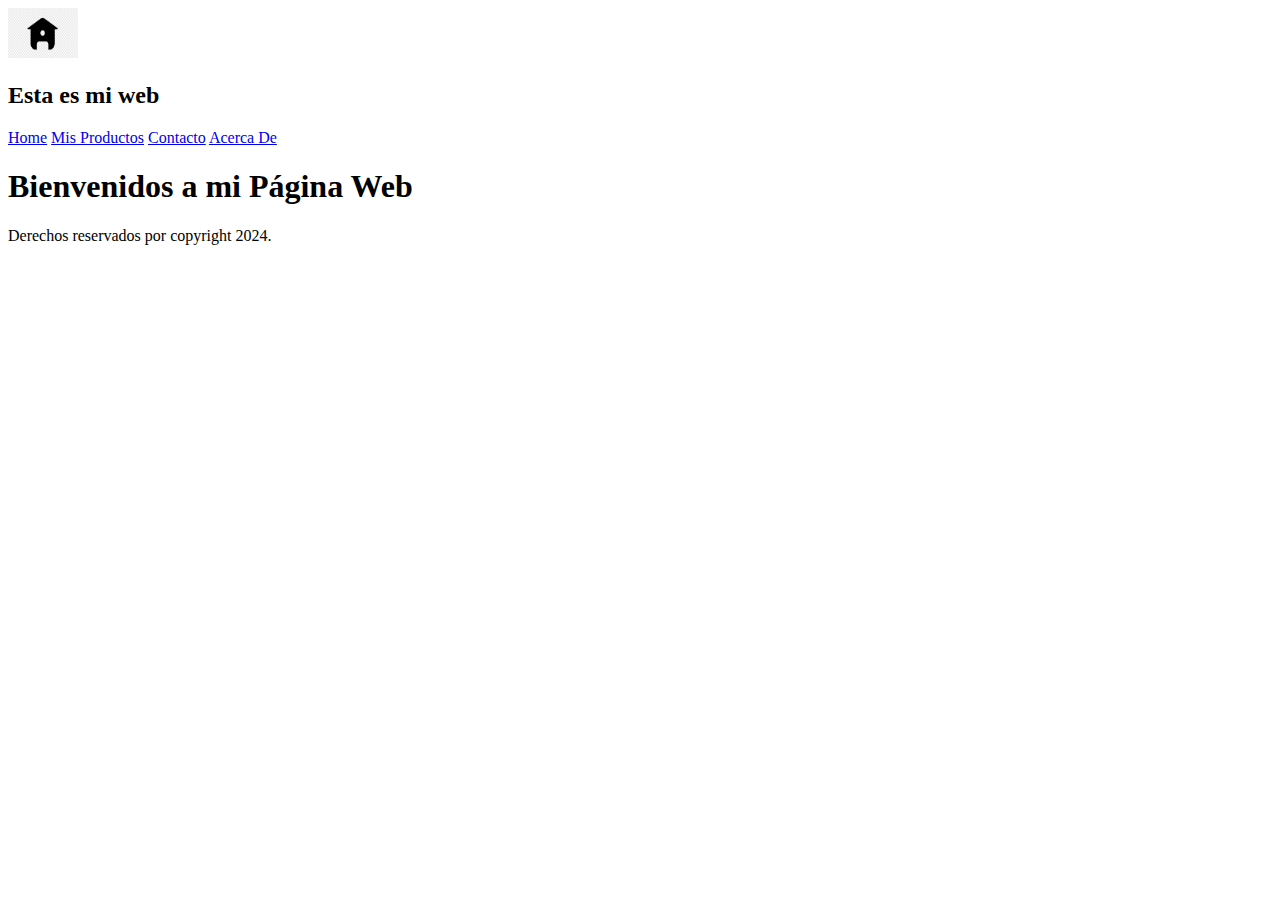
==== index.html @ 3890ca6d "Caprika Version1" ====
<!DOCTYPE html>
<html lang="es">
<head>
    <meta charset="UTF-8">
    <meta name="viewport" content="width=device-width, initial-scale=1.0">
    <title>Caprika</title>
</head>
<body>
    <header>
        <img src="assests/Home.png" alt="Home" width="70px" height="50px">
        <h2>Esta es mi web</h2>
    <nav>
        <a href="index.html">Home</a>
        <a href="misProductos.html">Mis Productos</a>
        <a href="contacto.html">Contacto</a>
        <a href="acercaDe.html">Acerca De</a>
    </nav>

    </header>

    <main>
        <h1>Bienvenidos a mi Página Web</h1>
    </main>

    <footer>
        <p>Derechos reservados por copyright 2024.</p>
    </footer>
</body>
</html>
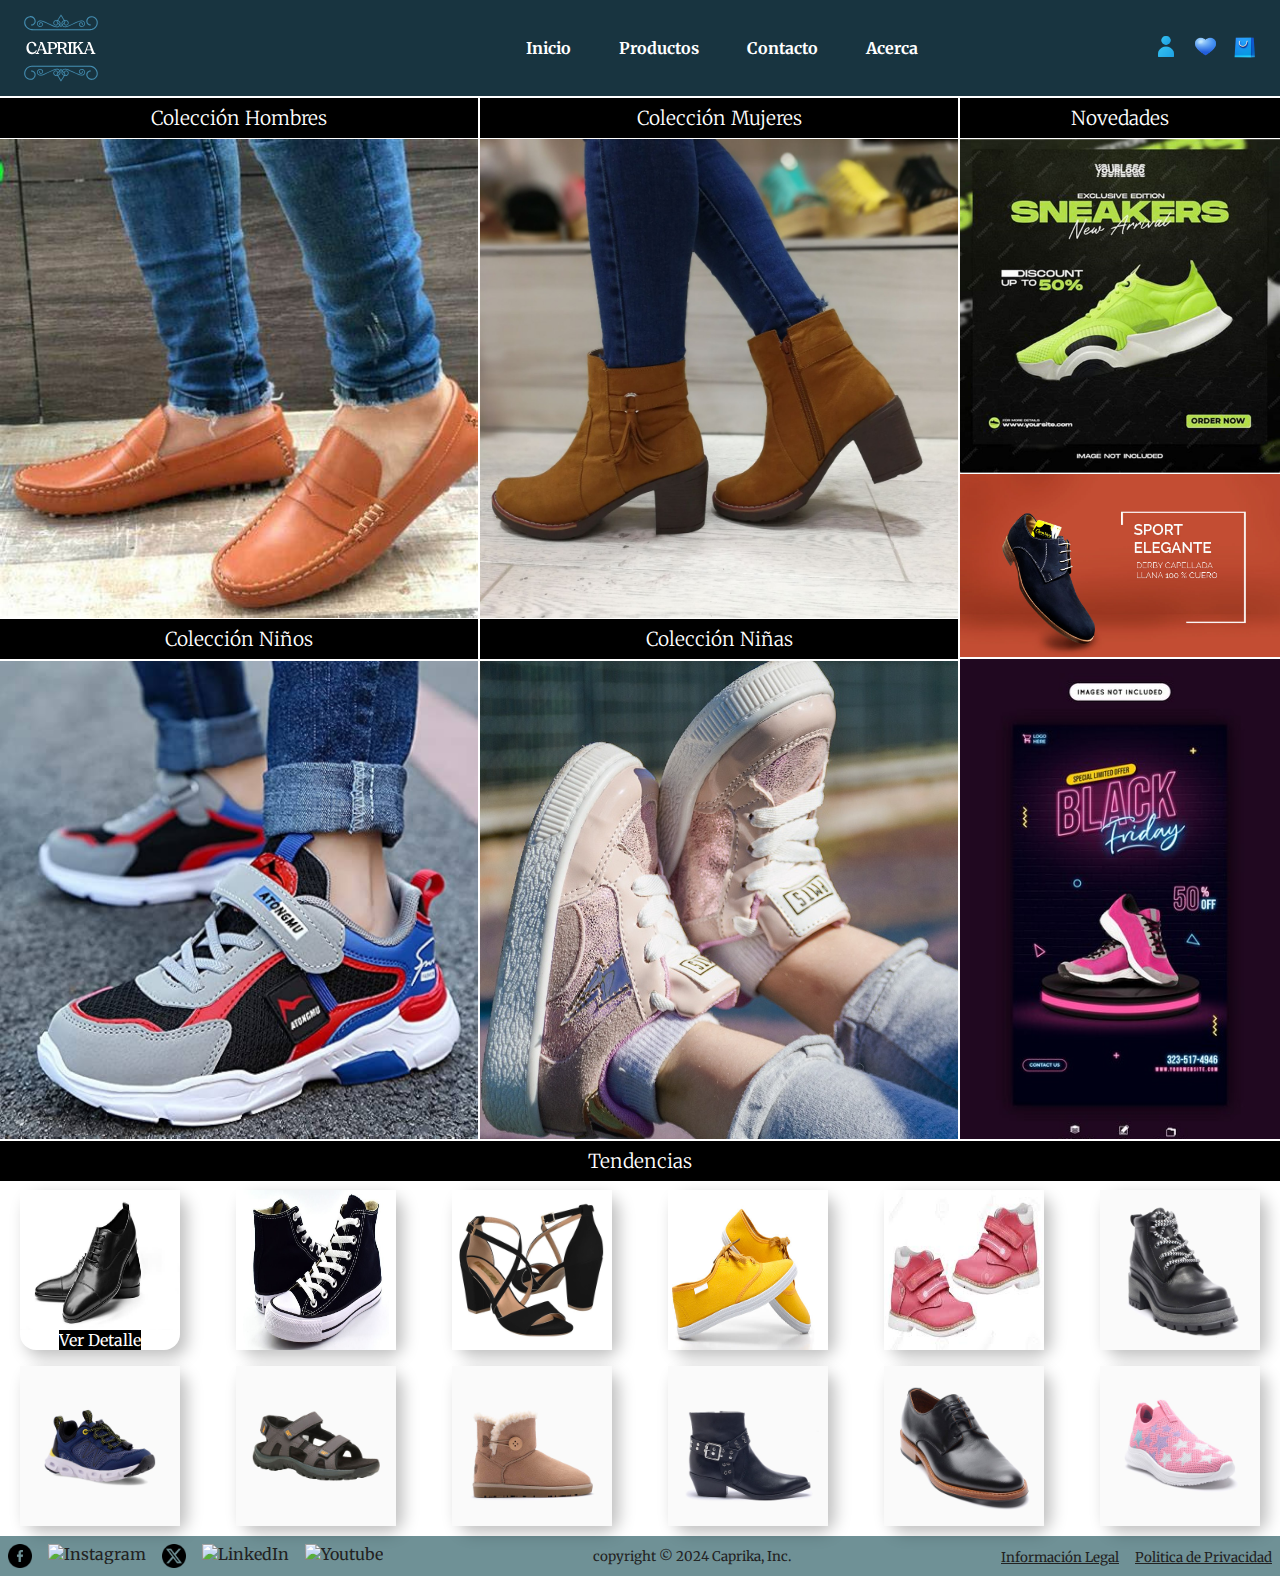
==== commit 38ed4083: "Caprika Version2" ====
--- a/index.html
+++ b/index.html
@@ -3,27 +3,130 @@
 <head>
     <meta charset="UTF-8">
     <meta name="viewport" content="width=device-width, initial-scale=1.0">
+    <link rel="preconnect" href="https://fonts.googleapis.com">
+    <link rel="preconnect" href="https://fonts.gstatic.com" crossorigin>
+    <link href="https://fonts.googleapis.com/css2?family=Merriweather:ital,wght@0,300;0,400;0,700;0,900;1,300;1,400;1,700;1,900&family=Montserrat:ital,wght@0,100..900;1,100..900&display=swap" rel="stylesheet">
+    <link rel="stylesheet" href="CSS/style2.css">
+    <link rel="shortcut icon" href="assets/favicon.png" type="image/x-icon">
     <title>Caprika</title>
 </head>
 <body>
-    <header>
-        <img src="assests/Home.png" alt="Home" width="70px" height="50px">
-        <h2>Esta es mi web</h2>
-    <nav>
-        <a href="index.html">Home</a>
-        <a href="misProductos.html">Mis Productos</a>
-        <a href="contacto.html">Contacto</a>
-        <a href="acercaDe.html">Acerca De</a>
-    </nav>
+    <div class="container">
+        <header class="header">
+                <div class="header-container"> 
+                    <button class="menu-burguer">
+                        <svg xmlns="http://www.w3.org/2000/svg" width="24" height="24" viewBox="0 0 24 24">
+                        <path d="M4 6H20V8H4zM4 11H20V13H4zM4 16H20V18H4z"/>
+                        </svg>
+                        <svg class="hidden" xmlns="http://www.w3.org/2000/svg" width="24" height="24" viewBox="0 0 24 24">
+                        <path d="M16.192 6.344L11.949 10.586 7.707 6.344 6.293 7.758 10.535 12 6.293 16.242 7.707 17.656 11.949 13.414 16.192 17.656 17.606 16.242 13.364 12 17.606 7.758z"/>
+                        </svg>
+                    </button> 
+                    <a class="logo" href="index.html">
+                        <img src="assets/Sin título-2a.svg" alt="Home">
+                        <h2 class="slogan">Calzado que te define paso a paso</h2>
+                    </a>
+                    <nav class="menu">
+                        <a href="index.html">Inicio</a>
+                        <a href="misProductos.html">Productos</a>
+                        <a href="contacto.html">Contacto</a>
+                        <a href="acercaDe.html">Acerca</a>
+                    </nav>
+                    <nav class="icons">
+                        <button class="btn-login">
+                            <img src="assets/user48.png" alt="Login" >
+                        </button>
+                        <button class="btn-wish-list">
+                            <img src="assets/Corazon.png" alt="Deseados" >
+                        </button>
+                        <button class="btn-cart">
+                            <img src="assets/bolsa-compras.png" alt="Carrito" >
+                        </button>
+                    </nav> 
+                </div>               
+        </header>
+        <section class="men">
+            <a href="misProductos.html"><h2 class="title-section">Colección Hombres</h2></a>
+            <img src="assets/Caballeros.jpg" alt="Caballeros">
+        </section>
+        <section class="women">
+            <a href="misProductos.html"><h2 class="title-section">Colección Mujeres</h2></a>
+            <img src="assets/Damas.jpg" alt="Damas">
+        </section>
+        <section class="boys">
+            <a href="misProductos.html"><h2 class="title-section">Colección Niños</h2></a>
+            <img src="assets/Niños2.jpg" alt="Niños">
+        </section>
+        <section class="girls">
+            <a href="misProductos.html"><h2 class="title-section">Colección Niñas</h2></a>
+            <img src="assets/Niñas2.jpg" alt="Niñas">
+        </section>
+        <section class="trends">
+            <a href="misProductos.html"><h2 class="title-section">Tendencias</h2></a>
+            <article class="trends-grid">                
+                <div class="trends-item box-shadow-1">
+                    <img src="assets/Tendencia1.jpg" alt="Tendencias" class="trends-itm-img">
+                    <a href="index.html">Ver Detalle</a>
+                </div>
+                <div class="trends-item box-shadow-1">
+                    <img src="assets/Tendencia2.jpg" alt="Tendencias" class="trends-itm-img">
+                </div>
+                <div class="trends-item box-shadow-1">
+                    <img src="assets/Tendencia3.jpg" alt="Tendencias" class="trends-itm-img">
+                </div>
+                <div class="trends-item box-shadow-1">
+                    <img src="assets/Tendencia4.jpg" alt="Tendencias" class="trends-itm-img">
+                </div>
+                <div class="trends-item box-shadow-1">
+                    <img src="assets/Tendencia5.jpg" alt="Tendencias" class="trends-itm-img">
+                </div>
+                <div class="trends-item box-shadow-1">
+                    <img src="assets/Tendencia6.jpg" alt="Tendencias" class="trends-itm-img">
+                </div>
+                <div class="trends-item box-shadow-1">
+                    <img src="assets/Tendencia7.jpg" alt="Tendencias" class="trends-itm-img">
+                </div>
+                <div class="trends-item box-shadow-1">
+                    <img src="assets/Tendencia8.jpg" alt="Tendencias" class="trends-itm-img">
+                </div>
+                <div class="trends-item box-shadow-1">
+                    <img src="assets/Tendencia9.jpg" alt="Tendencias" class="trends-itm-img">
+                </div>
+                <div class="trends-item box-shadow-1">
+                    <img src="assets/Tendencia10.jpg" alt="Tendencias" class="trends-itm-img">
+                </div>
+                <div class="trends-item box-shadow-1">
+                    <img src="assets/Tendencia11.jpg" alt="Tendencias" class="trends-itm-img">
+                </div>
+                <div class="trends-item box-shadow-1">
+                    <img src="assets/Tendencia12.jpg" alt="Tendencias" class="trends-itm-img">
+                </div>
+            </article> 
+        </section>
+        <aside class="sidebar">
+            <a href="index.html"><h2 class="title-section">Novedades</h2></a>
+            <img src="assets/Banner2.jpg" alt="Banner">
+            <img src="assets/Banner3.jpg" alt="Banner">
+            <img src="assets/Banner4.jpg" alt="Banner"> 
+        </aside>
+        <footer class="footer">
+            <div class="social-media">
+                <a href="https://www.facebook.com" target="_blank"><img src="assets/Facebook.png" alt="Facebook"></a>
+                <a href="https://www.instagram.com" target="_blank"><img src="assets/Instagram.png" alt="Instagram"></a>
+                <a href="https://www.x.com" target="_blank"><img src="assets/X.png" alt="X"></a>
+                <a href="https://www.linkedin.com" target="_blank"><img src="assets/LinkedIn.png" alt="LinkedIn"></a>
+                <a href="https://www.youtube.com" target="_blank"><img src="assets/Youtube.png" alt="Youtube"></a>
+            </div>
+            <div class="copyright">
+                <p><small>copyright &copy; 2024 Caprika, Inc.</small></p>
+            </div>
+            <div class="legal">
+                <a href="index.html"><p><small>Información Legal</small></p></a>
+                <a href="index.html"><p><small>Politica de Privacidad</small></p></a>
+            </div>
+        </footer>
+    </div>
 
-    </header>
-
-    <main>
-        <h1>Bienvenidos a mi Página Web</h1>
-    </main>
-
-    <footer>
-        <p>Derechos reservados por copyright 2024.</p>
-    </footer>
+    <script src="main.js"></script>
 </body>
 </html>--- a/CSS/style2.css
+++ b/CSS/style2.css
@@ -0,0 +1,483 @@
+/* ----Custom Properties---- */
+:root{
+    --primary-color: #84d1bc;
+    --secondary-color: #84d1bc;
+    --white-color: #FFF;
+    --white-opacity-color: rgba(255,255,255,0.5);
+    --gray-color: #CCC;
+    --black-color: #000;
+    --black-opacity-color: rgba(0,0,0,0.5);
+    --link-color:rgb(255,255,255);
+    --font:"Merriweather", Sans-Serif;
+    --text-color:#222;
+    --max-width:1200px;
+    --header-height:6rem;
+}
+
+
+/* ----Reset---- */
+html {
+    box-sizing: border-box;
+    font-family: var(--font);
+    font-size: 16px;
+    /* scroll-behavior: smooth; */
+  }
+ 
+*, 
+*:before, 
+*:after {
+box-sizing: inherit;
+}
+
+body{
+    margin: 0;
+    overflow-x: hidden;
+    color:var(--text-color);
+}
+
+a{
+    color: var(--white-color);
+}
+
+h1{
+    margin: 0;
+    font-size: 2rem;
+}
+h2{
+    margin: 0;
+    font-size: 1.5rem;
+}
+h3{
+    margin: 0;
+    font-size: 1.25rem;
+}
+h4{
+    margin: 0;
+    font-size: 1rem;
+}
+h5{
+    margin: 0;
+    font-size: 0.85rem;
+}
+h6{
+    margin: 0;
+    font-size: 0.7rem;
+}
+
+img{
+    max-width: 100%;
+    height: 100%;
+}
+
+p{
+    line-height: 1.6;
+}
+
+/* ----Components---- */
+
+/* ----Utilities---- */
+
+.box-shadow-1{
+    box-shadow: 0.4rem 0.4rem 1rem rgba(0, 0, 0, 0.25);
+}
+
+@keyframes beat {
+    0% {
+      transform: scale(1);
+    }
+    50% {
+      transform: scale(1.09);
+    }
+    100% {
+      transform: scale(1);
+    }
+  }
+  
+.beat {
+    animation: pulse 1.5s linear infinite;
+  }
+
+  /* ----Site Styles---- */
+
+  .container{
+    width: 100vw;
+    height: 100%; 
+    display: grid;
+    grid-template: var(--header-height) repeat(5,1fr) 3rem / 1fr; 
+    gap:0.1rem;
+    grid-template-areas: 
+    "header"
+    "men"
+    "women"
+    "boys"
+    "girls"
+    "trends"
+    "footer";
+}
+
+.header{
+    grid-area: header;
+    position: sticky;
+    top: 0;
+    left: 0;
+    z-index: 999;
+}
+
+.header-container{
+    max-width: 100%;
+    height: var(--header-height);
+    display: flex;
+    justify-content: space-between;
+    align-items: center;
+    gap: 0.5rem;
+    background-color: #183440;
+    padding: 0 1rem;
+}
+
+.menu-burguer{
+    outline: thin solid #458BE1;
+    border: 0;
+    cursor: pointer;
+    background-color: #183440 ;
+}
+
+.menu-burguer svg{
+    fill: #458BE1;
+}
+
+.menu{
+    position: fixed;
+    left: 0;
+    top: var(--header-height);
+    display: flex;
+    flex-direction: column;
+    width: 100%;
+    background-color: #183440;
+    opacity: 0;
+    pointer-events: none;
+    transition: opacity 0.6s ease;
+}
+
+.menu a {
+    padding: 0.5rem 1.5rem;
+    font-size: 1rem;
+    font-weight: bold;
+    text-align: left;
+    text-decoration: none;
+    transition: all 0.4s ease-in;
+  }
+
+.menu a:hover {
+    color: #458BE1; 
+    box-shadow: -0.1px -0.1px 1px 2px;
+} 
+
+.menu.is-active{
+    opacity: 1;
+    pointer-events: auto;
+  }
+
+.hidden{
+    display: none;
+}
+
+.logo {
+    width: auto;
+    min-width: 4rem;
+    height: calc(var(--header-height) - 1rem);
+    display: flex;
+    justify-content: space-evenly;
+    align-items: center;
+    text-decoration: none;
+}
+
+.logo:hover {
+        animation: beat 1.5s linear infinite;
+    }
+    
+.logo img {
+        width: auto;
+        height: 6rem;
+        padding: 0.25rem;
+    }
+        
+.slogan{
+    display: none;
+}
+
+.icons{
+    display: flex;
+    justify-content: space-between;
+    align-items: center;
+}
+
+.icons > button{
+    min-width: 0.5rem;
+    max-height: 2rem;
+    border:0;
+    background-color: #183440;
+    cursor: pointer;
+}
+
+button img{
+    min-width: 0.8rem;
+    max-height: 1.7rem;
+}
+
+.title-section{
+    background-color: var(--black-color);
+    color: var(--white-color);
+    font-size: 1.2rem;
+    font-weight: 200;
+    text-align: center;
+    padding: 0.5rem;
+}
+
+section > a {
+    text-decoration: none;
+    transition: all 0.4s ease-in;
+}
+
+section > a:hover h2{
+    color: #458BE1; 
+    box-shadow: -0.1px -0.1px 1px 2px;
+} 
+
+aside > a {
+    text-decoration: none;
+    transition: all 0.4s ease-in;
+}
+
+aside > a:hover h2{
+    color: #458BE1; 
+    box-shadow: -0.1px -0.1px 1px 2px;
+} 
+
+.men{
+    grid-area: men;
+    display: flex;
+    flex-direction: column;
+    gap:0.1rem;
+}
+
+.women{
+    grid-area: women;
+    display: flex;
+    flex-direction: column;
+    gap:0.1rem;
+}
+
+.boys{
+    grid-area: boys;
+    display: flex;
+    flex-direction: column;
+    gap:0.1rem;
+}
+
+.girls{
+    grid-area: girls;
+    display: flex;
+    flex-direction: column;
+    gap:0.1rem;
+}
+
+.sidebar{
+    display: none;
+}
+
+.trends{
+    grid-area: trends;
+    display: flex;
+    flex-direction: column;
+    gap:0.1rem;
+}
+
+.trends-grid{
+    display: grid;
+    grid-template-columns: repeat(3,1fr);
+    gap: 1rem;
+    margin-top: 0.5rem;
+}
+
+.trends-itm-img{
+    width: 10rem;
+    height: 10rem;
+}
+
+.trends-item{
+    display: flex;
+    flex-direction: column;
+    align-items: center;
+    position: relative;
+    width: 10rem;
+    height: 10rem;
+    border-radius: 1rem;
+    transition: transform 0.4s ease-in-out;
+    transform-origin: center center;
+}
+
+.trends-item:hover{
+    transform: scale(1.1);
+}
+
+.trends-item a{
+   background-color: var(--black-color); 
+   font-size: 1rem;
+   text-decoration: none;
+}
+
+
+.footer{
+    grid-area: footer;
+    margin-top: 0.5rem;
+    margin-bottom: 0;
+    text-align: center;
+    background-color: #6f9196;
+    display: flex;
+    justify-content: space-between;
+    align-items: center;
+}
+
+.social-media{
+    display: flex;
+    justify-content: space-around;
+    align-items: center;
+}
+
+.footer a{
+    height: 2.5rem;
+    margin: 0;
+    padding: 0 0.5rem;
+    text-decoration: none;
+    color:#222;
+}
+
+.footer p{
+    margin:0;
+    padding: 0;
+}
+
+.footer small{
+    margin:0;
+    padding: 0;
+}
+
+.social-media a img{
+    margin: 0.5rem 0;
+    width: 1.5rem;
+    height: 1.5rem;
+}
+
+.copyright{
+    display: flex;
+    align-items: center;
+    height: 2.5rem;
+}
+
+.legal{
+    display: none;
+}
+
+@media screen and (min-width: 48rem){
+    .container{
+        width: 100vw;
+        height: 100vh; 
+        display: grid;
+        grid-template: var(--header-height) repeat(3,1fr) 3rem / repeat(2,1fr);
+        grid-template-areas: 
+        "header header"
+        "men women"
+        "boys girls"
+        "trends trends"
+        "footer footer";
+    }
+
+    .slogan{
+        display: inline-block;
+        width: 12rem;
+        text-align: center;
+        font-family: var(--font);
+        font-size: 1rem;
+        font-weight: 400;
+        font-style: italic;
+        animation: appear 4s ease forwards;
+        opacity: 0;
+    }
+
+    @keyframes appear {
+        0%{
+            opacity: 0;
+        }
+        50%{
+            opacity: 0.5;
+        }
+        100%{
+            opacity:1
+        }
+    }
+
+    .trends-grid{
+        display: grid;
+        grid-template-columns: repeat(4,1fr);
+        gap: 1rem;
+    }
+}
+
+@media screen and (min-width: 64rem){
+    .container{
+        width: 100%;
+        height: 100Vh; 
+        /* margin: auto; */
+        display: grid;
+        grid-template: var(--header-height) repeat(3,1fr) 3rem / repeat(2,1fr) 25vw; 
+        grid-template-areas: 
+        "header header header"
+        "men women sidebar"
+        "boys girls sidebar"
+        "trends trends trends"
+        "footer footer footer";
+    }
+
+    .menu-burguer{
+        display: none;
+    }
+
+    .menu{
+        position: static;
+        width: auto;
+        flex-direction: row;
+        opacity: 1;
+        pointer-events: auto;
+    }
+
+    .menu a:hover{
+        box-shadow: inset 0 -1.5px 0 0;
+    }
+
+    .sidebar{
+        grid-area: sidebar;
+        display: flex;
+        flex-direction: column; 
+        overflow: hidden;
+        gap:0.1rem;
+    }
+    
+    .trends-grid{
+        display: grid;
+        grid-template-columns: repeat(6,1fr);
+        justify-items: center;
+        gap: 1rem;
+    }
+
+    .legal{
+        display: flex;
+        align-items: center;
+        height: 2.5rem;
+       }
+    
+    .legal p{
+        margin: 0.5rem 0;
+        text-decoration: underline;
+    }
+
+}